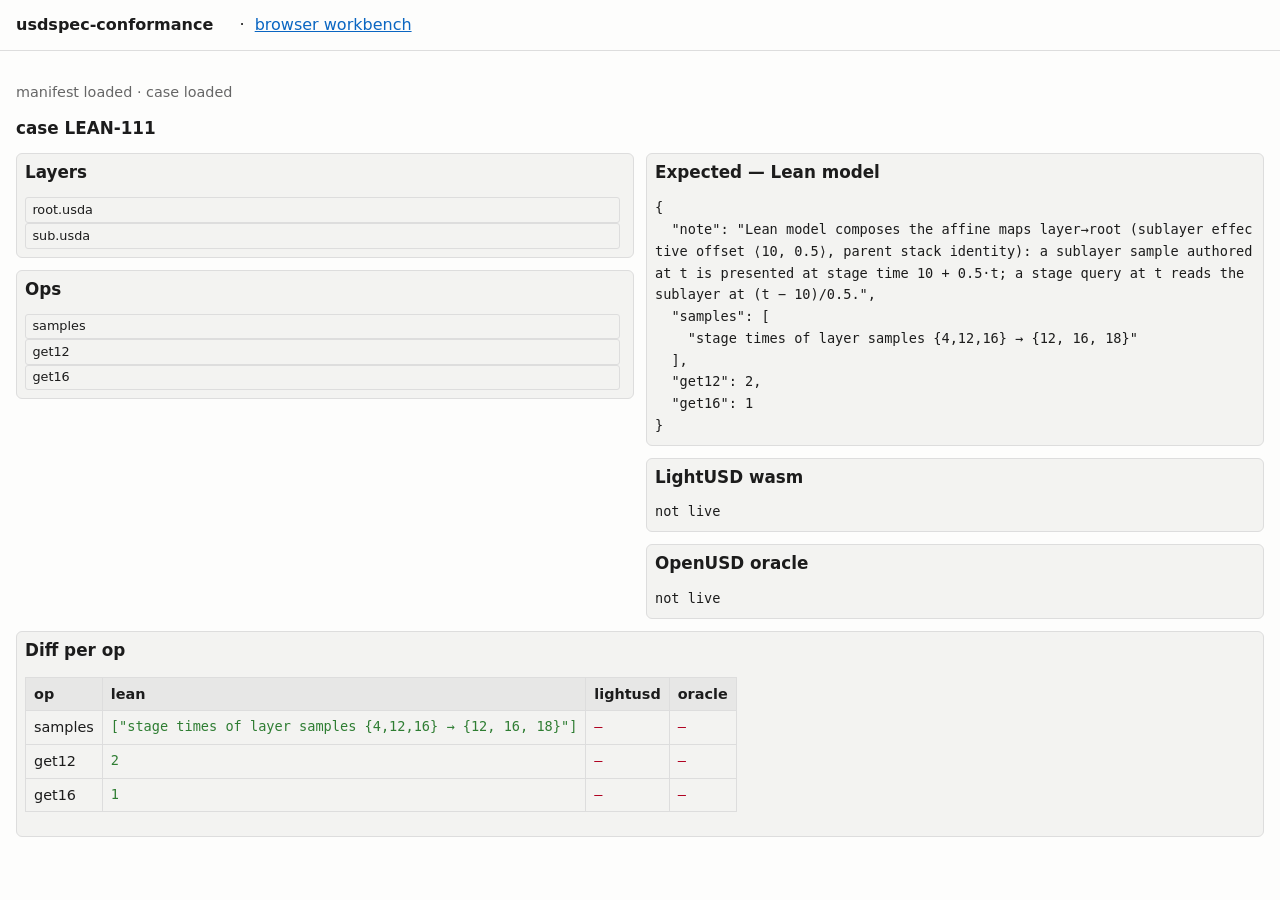
==== pages/browser/app.html @ 5363a0f9 "Add browser workbench scaffolding (Phase 1): LEAN-111 case + tooling - pages/browser/: index.html, a" ====
<!doctype html>
<html lang="en">
<head>
<meta charset="utf-8">
<meta name="viewport" content="width=device-width, initial-scale=1">
<title>Case workbench — usdspec-conformance</title>
<link rel="stylesheet" href="../style.css">
<style>
body { display: flex; flex-direction: column; height: 100vh; margin: 0; }
header.site-header { flex: 0 0 auto; }
main { flex: 1 1 auto; overflow: auto; max-width: none; padding: 0; }
.wrap { max-width: none; padding: 1rem 1rem 1.5rem; }
.panel { border: 1px solid var(--border); border-radius: 6px; padding: 0.5rem; margin-bottom: 0.75rem; background: var(--code-bg); }
.row { display: flex; gap: 0.75rem; flex-wrap: wrap; }
.col { flex: 1 1 260px; min-width: 240px; }
h2 { margin-top: 0; font-size: 1.05rem; }
table.diff { width: 100%; border-collapse: collapse; font-size: 0.9rem; }
table.diff th, table.diff td { border: 1px solid var(--border); padding: 0.3rem 0.5rem; vertical-align: top; text-align: left; }
.mono { font-family: ui-monospace, monospace; font-size: 0.85rem; white-space: pre-wrap; word-break: break-all; }
.tag { border: 1px solid var(--border); border-radius: 3px; padding: 0.1rem 0.4rem; font-size: 0.8rem; margin-right: 0.3rem; cursor: pointer; }
.tag.active { background: var(--accent); color: #fff; }
.ok { color: #2e7d32; } .bad { color: #b00020; } .mixed { color: #b45600; }
textarea { width: 100%; height: 6rem; font-family: ui-monospace, monospace; font-size: 0.85rem; }
button { padding: 0.2rem 0.6rem; font-size: 0.9rem; cursor: pointer; }
</style>
</head>
<body>
<header class="site-header"><div class="wrap"><a class="home" href="../index.html">usdspec-conformance</a> &nbsp;·&nbsp; <a href="./README.md">browser workbench</a></div></header>
<main>
<div class="wrap">
<p id="status" style="font-size:0.9rem;color:var(--muted)"></p>
<h2 id="case-title">case <code id="case-id"></code></h2>
<div class="row">
  <div class="col">
    <div class="panel"><h2>Layers</h2><div id="layers"></div></div>
    <div class="panel"><h2>Ops</h2><div id="ops-list"></div></div>
  </div>
  <div class="col">
    <div class="panel"><h2>Expected — Lean model</h2><div id="lean-view" class="mono">loading…</div></div>
    <div class="panel"><h2>LightUSD wasm</h2><div id="lu-view" class="mono">not live</div></div>
    <div class="panel"><h2>OpenUSD oracle</h2><div id="ou-view" class="mono">not live</div></div>
  </div>
</div>
<div class="row">
  <div class="col">
    <div class="panel"><h2>Diff per op</h2><table class="diff" id="diff-table"><thead><tr><th>op</th><th>lean</th><th>lightusd</th><th>oracle</th></tr></thead><tbody id="diff-body"></tbody></table></div>
  </div>
</div>
</div>
</main>
<script>
async function main(){
  const qs = new URLSearchParams(location.search);
  const id = qs.get('case') || 'LEAN-111';
  document.getElementById('case-id').textContent = id;
  const base = './';
  const [man, cj] = await Promise.all([
    fetch(base+'wasm/manifest.json').then(r=>r.ok?r.json():null).catch(()=>null),
    fetch(base+'case/'+id+'/case.json').then(r=>r.json())
  ]);
  document.getElementById('status').textContent = (man ? 'manifest loaded' : 'manifest missing') + ' · case loaded';
  document.getElementById('case-title').textContent = `case ${id}`;
  document.getElementById('layers').innerHTML = (cj.layers||[]).map(l=>`<div class="tag">${l.name}</div>`).join('');
  document.getElementById('ops-list').innerHTML = (cj.ops||[]).map(o=>`<div class="tag">${o.id}</div>`).join('');
  const lean = cj.lean||{};
  const leanView = document.getElementById('lean-view');
  leanView.innerHTML = JSON.stringify(lean,null,2).replace(/\n/g,'<br>');
  const tbody = document.getElementById('diff-body');
  (cj.ops||[]).forEach(op=>{
    const row = document.createElement('tr');
    row.innerHTML = `<td>${op.id}</td><td class="mono ok">${JSON.stringify(lean[op.id])}</td><td class="mono bad" id="lu-${op.id}">—</td><td class="mono bad" id="ou-${op.id}">—</td>`;
    tbody.appendChild(row);
  });
}
main().catch(e=>{document.getElementById('status').textContent='error:'+e.message;});
</script>
</body>
</html>
---- pages/style.css ----
/* usdspec-conformance pages — single minimal stylesheet, no frameworks, no JS. */

:root {
  color-scheme: light dark;
  --fg: #1c1c1c;
  --bg: #fdfdfc;
  --muted: #666;
  --accent: #0a66c2;
  --border: #ddd;
  --code-bg: #f3f3f1;
}

@media (prefers-color-scheme: dark) {
  :root {
    --fg: #e8e6e3;
    --bg: #17191b;
    --muted: #9a9a9a;
    --accent: #6cb2ff;
    --border: #35383b;
    --code-bg: #232628;
  }
}

* { box-sizing: border-box; }

body {
  margin: 0;
  font-family: system-ui, -apple-system, "Segoe UI", Roboto, "Noto Sans", sans-serif;
  line-height: 1.6;
  color: var(--fg);
  background: var(--bg);
}

.wrap {
  max-width: 56rem;
  margin: 0 auto;
  padding: 0 1rem;
}

/* Header / nav */

.site-header {
  border-bottom: 1px solid var(--border);
}
.site-header .wrap {
  padding-top: 0.75rem;
  padding-bottom: 0.75rem;
}
.site-header .home {
  font-weight: 700;
  color: var(--fg);
  text-decoration: none;
  margin-right: 1rem;
}
.site-header nav {
  display: inline-flex;
  flex-wrap: wrap;
  gap: 0.25rem 0.9rem;
  font-size: 0.95rem;
}
.site-header nav a {
  color: var(--accent);
  text-decoration: none;
  white-space: nowrap;
}
.site-header nav a:hover,
.site-header .home:hover { text-decoration: underline; }
.site-header nav a[aria-current="page"] { font-weight: 600; }

/* Content */

main {
  max-width: 56rem;
  margin: 0 auto;
  padding: 1.25rem 1rem 2rem;
}

h1, h2, h3, h4 {
  line-height: 1.25;
  overflow-wrap: break-word;
}
h1 { font-size: 1.65rem; }
h2 { font-size: 1.3rem; margin-top: 2rem; }
h3 { font-size: 1.1rem; }
h2, h3 { scroll-margin-top: 1rem; }

a { color: var(--accent); }
a:hover { text-decoration: underline; }

code, kbd, samp {
  font-family: ui-monospace, SFMono-Regular, Menlo, Consolas, "Liberation Mono", monospace;
  font-size: 0.92em;
  background: var(--code-bg);
  padding: 0.1em 0.3em;
  border-radius: 3px;
  overflow-wrap: break-word;
}

pre {
  background: var(--code-bg);
  padding: 0.75rem 1rem;
  border-radius: 6px;
  overflow-x: auto;
  line-height: 1.45;
}
pre code {
  background: none;
  padding: 0;
  font-size: 0.88em;
}

/* Wide registry tables scroll horizontally instead of blowing up the page. */
table {
  border-collapse: collapse;
  display: block;
  overflow-x: auto;
  font-size: 0.92rem;
  margin: 1rem 0;
}
th, td {
  border: 1px solid var(--border);
  padding: 0.45rem 0.65rem;
  text-align: left;
  vertical-align: top;
}
th { background: rgba(127, 127, 127, 0.1); }

blockquote {
  margin: 1rem 0;
  padding: 0.25rem 1rem;
  border-left: 4px solid var(--border);
  color: var(--muted);
}

hr {
  border: none;
  border-top: 1px solid var(--border);
  margin: 2rem 0;
}

/* Footer */

.site-footer {
  border-top: 1px solid var(--border);
  color: var(--muted);
  font-size: 0.9rem;
}
.site-footer .wrap {
  padding-top: 1rem;
  padding-bottom: 1rem;
}
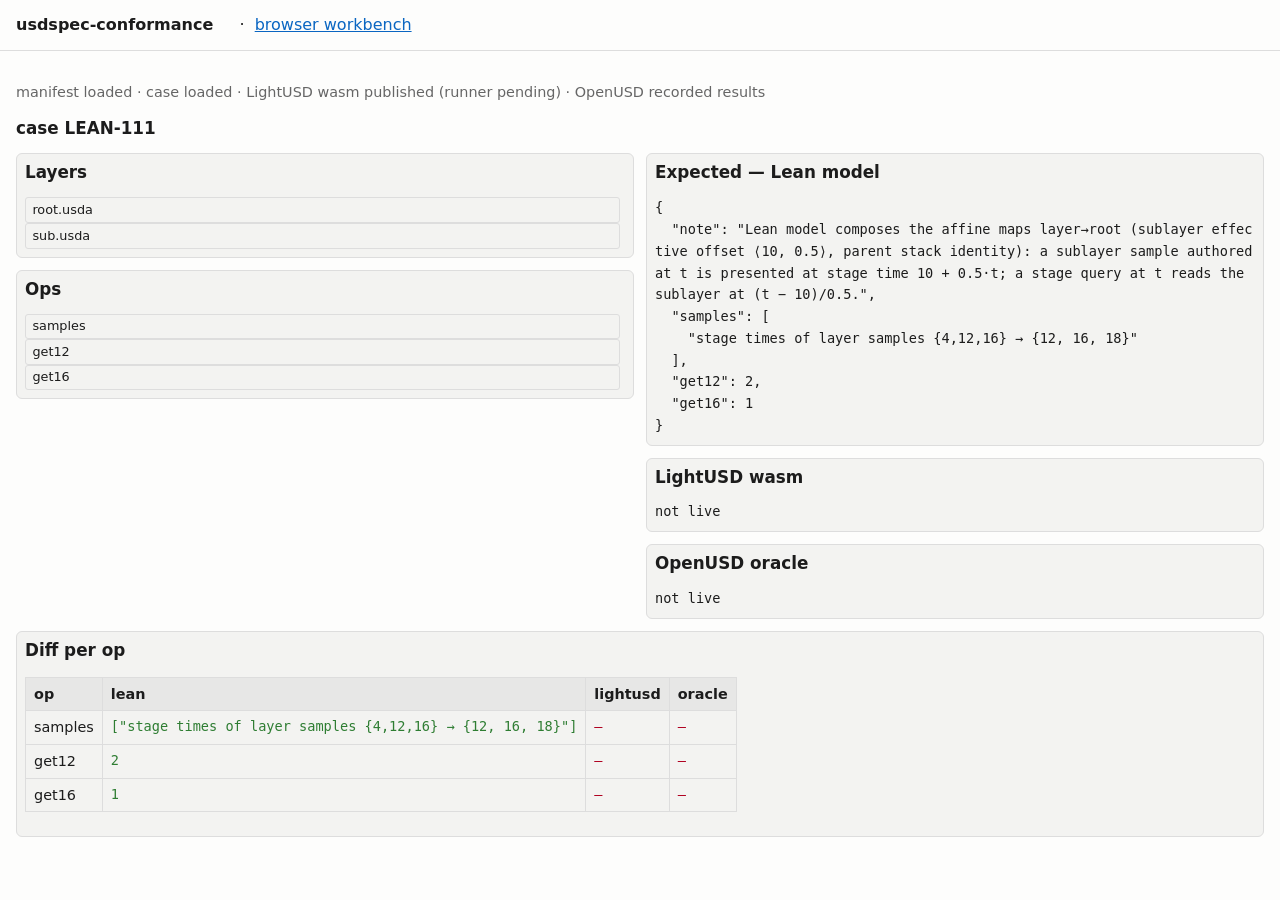
==== commit e4249ce5: "Pin the published LightUSD wasm in the manifest; reflect backend status in the UI - wasm/manifest.js" ====
--- a/pages/browser/app.html
+++ b/pages/browser/app.html
@@ -58,7 +58,16 @@
     fetch(base+'wasm/manifest.json').then(r=>r.ok?r.json():null).catch(()=>null),
     fetch(base+'case/'+id+'/case.json').then(r=>r.json())
   ]);
-  document.getElementById('status').textContent = (man ? 'manifest loaded' : 'manifest missing') + ' · case loaded';
+  const backends = (man && man.backends) || [];
+  const be = (bid) => backends.find(b=>b.id===bid) || {};
+  const live = (b) => b.sha256 && !String(b.sha256).startsWith('PLACEHOLDER');
+  const statusText = (() => {
+    const parts = [man ? 'manifest loaded' : 'manifest missing', 'case loaded'];
+    parts.push('LightUSD ' + (live(be('lightusd')) ? 'wasm published (runner pending)' : 'recorded results'));
+    parts.push('OpenUSD ' + (live(be('openusd')) ? 'wasm published' : 'recorded results'));
+    return parts.join(' · ');
+  })();
+  document.getElementById('status').textContent = statusText;
   document.getElementById('case-title').textContent = `case ${id}`;
   document.getElementById('layers').innerHTML = (cj.layers||[]).map(l=>`<div class="tag">${l.name}</div>`).join('');
   document.getElementById('ops-list').innerHTML = (cj.ops||[]).map(o=>`<div class="tag">${o.id}</div>`).join('');
